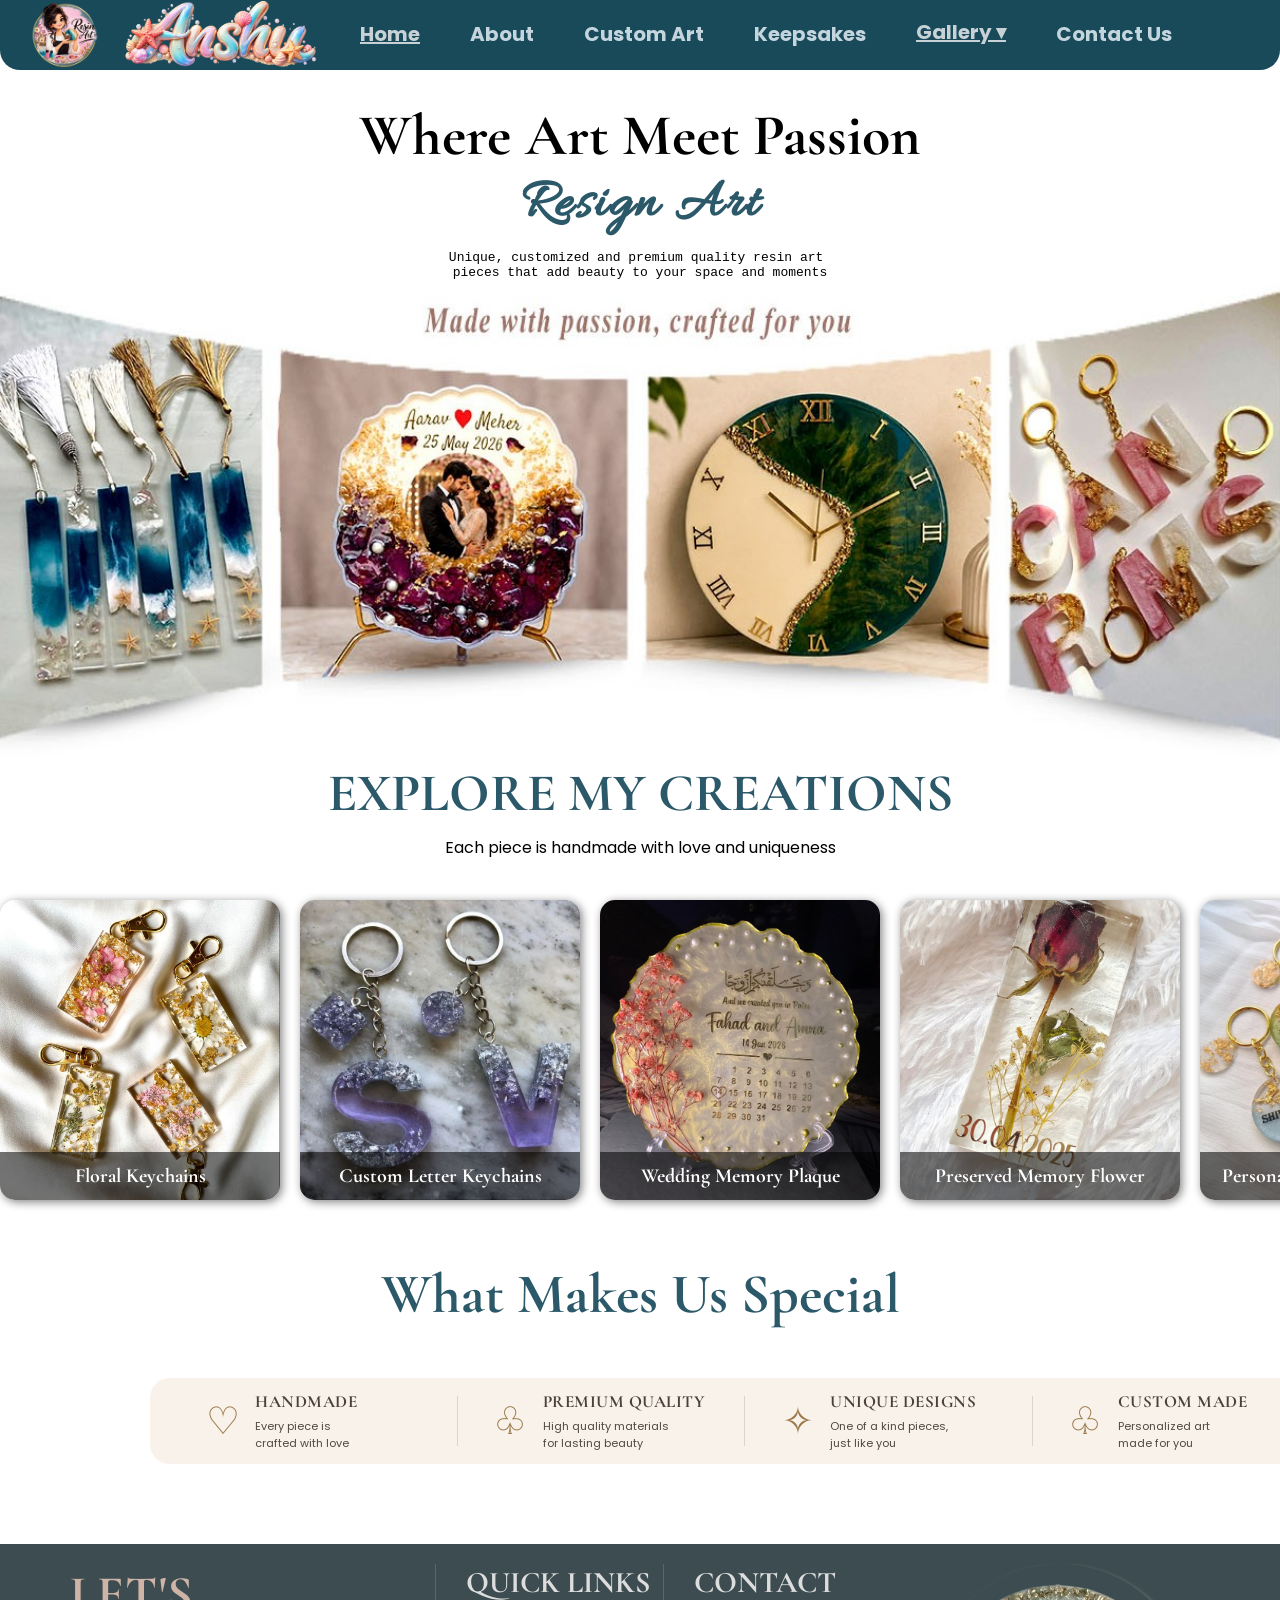
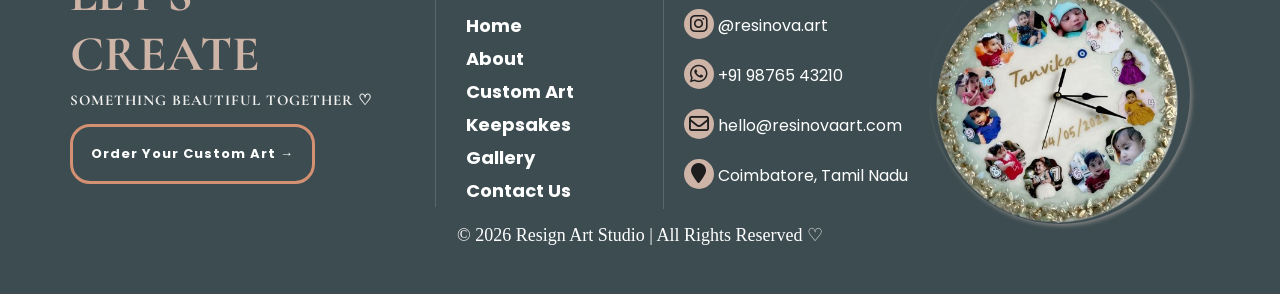
==== index.html @ de43bed4 "Initial commit" ====
<!DOCTYPE html>
<html lang="en">

<head>
    <meta charset="UTF-8">
    <meta name="viewport" content="width=device-width, initial-scale=1.0">
    <title>Resign Art</title>
    <link rel="icon" type="image/png" href="/images/Resign logo.png">
    <link rel="stylesheet" href="style.css">
    
    <link rel="preconnect" href="https://fonts.googleapis.com">
<link rel="preconnect" href="https://fonts.gstatic.com" crossorigin>
<link href="https://fonts.googleapis.com/css2?family=Allura&display=swap" rel="stylesheet">
<link href="https://fonts.googleapis.com/css2?family=Cormorant+Garamond:wght@500;600;700&family=Poppins:wght@300;400;500;600&display=swap" rel="stylesheet">

<link rel="stylesheet" href="https://cdnjs.cloudflare.com/ajax/libs/font-awesome/6.5.2/css/all.min.css">
</head>

<body>

<nav class="nav">

    <div class="logo">
        <img src="/images/Resign logo.png" alt="Logo">
    </div>

     <div class="logo1">
        <img src="/images/anshu.png" alt="Logo">
    </div>
    
    <div class="navlinks">
        <a href="home.html" class="active">Home</a>
        <a href="about.html">About</a>
        <a href="customize.html">Custom Art</a>
        <a href="memory.html">Keepsakes</a>
        <div class="dropdown">
    <a href="gallery.html" class="active">Gallery ▾</a>

    <div class="dropdown-list">
        <a href="#">Keychains</a>
        <a href="#">Name Boards</a>
        <a href="#">Jewellery</a>
        <a href="#">Memory Frames</a>
    </div>
</div>
        <a href="contact.html">Contact Us</a>
    </div>

    <div class="logo2">
       <a href="https://www.instagram.com/"><img src="/images/instagram.png" alt="logo"></a>
       <a href="https://www.facebook.com/"><img src="/images/face.png" alt="logo"></a>
        <a href="https://web.whatsapp.com/"><img src="/images/what.png" alt="logo"></a>
        <a href="https://x.com/"><img src="/images/x.png" alt="logo"></a>
    </div>
</nav>
 

<!-- -------mobile nav------- -->
<nav class="mblnav">
    <div class="logo2">
        <img src="/images/Resign logo.png" alt="Logo">
    </div>

     <div class="logo3">
        <img src="/images/anshu.png" alt="Logo">
    </div>

    <input type="checkbox" id="navmenu">
    <label for="navmenu" class="hamburger">☰</label>

    <div class="mblmenu">
        <a href="index.html" class="active">Home</a>
        <a href="about.html">About</a>
        <a href="customize.html">Custom Art</a>
        <a href="memory.html">Keepsakes</a>
        <a href="gallery.html">Gallery </a>  
        <a href="contact.html">Contact Us</a>
    </div>
</nav>



<section>

    <h1>Where Art Meet Passion</h1>
    <h2>Resign Art</h2>
    <div class="para">
    <p><pre>Unique, customized and premium quality resin art 
pieces that add beauty to your space and moments</pre></p>
</div>
<div class="image1">
    <img src="/images/resign.jpg" alt="image">
    </div>

<div class="text1">
    <h3>EXPLORE MY CREATIONS </h3>
    <p>Each piece is handmade with love and uniqueness</p>
</div>

<!-- ----auto scroll---- -->
 <div class="image-slider">
    <div class="images">

        <div class="image-box">
            <img src="/images/art2.jpg" alt="image5">
            <h3>Floral Keychains</h3>
        </div>

        <div class="image-box">
            <img src="/images/art4.jpg" alt="image5">
            <h3>Custom Letter Keychains</h3>
        </div>

        <div class="image-box">
            <img src="/images/art6.jpg" alt="image5">
            <h3>Wedding Memory Plaque</h3>
        </div>

        <div class="image-box">
            <img src="/images/art7.jpg" alt="image5">
            <h3>Preserved Memory Flower</h3>
        </div>

        <!-- duplicate images for continuous scrolling -->

        <div class="image-box">
            <img src="/images/art3.jpg" alt="image5">
            <h3>Personalized Name Keychains</h3>
        </div>

        <div class="image-box">
            <img src="/images/art5.jpg" alt="image5">
            <h3>Resin Heart Pendant</h3>
        </div>

        <div class="image-box">
            <img src="/images/art8.jpg" alt="image5">
            <h3>Musical Reckey</h3>
        </div>

        <div class="image-box">
            <img src="/images/art9.jpg" alt="image5">
            <h3>Custom Keychains</h3>
        </div>

         <div class="image-box">
            <img src="/images/art10.jpg" alt="image5">
            <h3>Personalized Floral heart</h3>
        </div>
    </div>
</div>

     <div class="font">
        <h3>What Makes Us Special</h3>

     </div>

     <section class="features">
    <div class="feature">
        <div class="icon">♡</div>
        <div>
            <h3>HANDMADE</h3>
            <p>Every piece is<br>crafted with love</p>
        </div>
    </div>

    <div class="feature">
        <div class="icon">♧</div>
        <div>
            <h3>PREMIUM QUALITY</h3>
            <p>High quality materials<br>for lasting beauty</p>
        </div>
    </div>

    <div class="feature">
        <div class="icon">✧</div>
        <div>
            <h3>UNIQUE DESIGNS</h3>
            <p>One of a kind pieces,<br>just like you</p>
        </div>
    </div>

    <div class="feature">
        <div class="icon">♧</div>
        <div>
            <h3>CUSTOM MADE</h3>
            <p>Personalized art<br>made for you</p>
        </div>
    </div>
</section>

</section>
 
<!-- -----footer----- -->
<footer class="footer">

    <div class="footer-content">

        <!-- Left -->
        <div class="footer-left">
            <h4>LET'S CREATE</h4>

            <h3>
                SOMETHING BEAUTIFUL TOGETHER ♡
            </h3>

            <button class="button">
                <a href="contact.html">Order Your Custom Art →</a>
            </button>
        </div>


        <!-- Quick Links -->
        <div class="footer-links">
            <h4>QUICK LINKS</h4>

        <a href="index.html">Home</a>
        <a href="about.html">About</a>
        <a href="customize.html">Custom Art</a>
        <a href="memory.html">Keepsakes</a>
        <a href="gallery.html">Gallery</a>
        <a href="contact.html">Contact Us</a>

        </div>

      
        <!-- Contact -->
        <div class="footer-contact">
            <h4>CONTACT</h4>
            <i class="fa-brands fa-instagram" style="color: rgb(31, 30, 30); font-size: 20px; "></i>
            <span>@resinova.art</span><br>
            <i class="fa-brands fa-whatsapp" style="color: rgb(31, 30, 30); font-size: 20px; "></i>
            <span>   +91 98765 43210</span><br>
            <i class="fa-regular fa-envelope" style="color: rgb(31, 30, 30); font-size: 20px; "></i>
            <span>  hello@resinovaart.com</span><br>
            <i class="fa-solid fa-location-pin" style="color: rgb(31, 30, 30); font-size: 20px; "></i>
            <span> Coimbatore, Tamil Nadu</span><br>
        </div>


        <!-- Right Image -->
        <div class="footer-image">
            <img src="/images/frame.png" alt="Resin Art">
        </div>

    </div>


    <!-- Copyright -->
    <div class="copyright">
        <p>© 2026 Resign Art Studio | All Rights Reserved ♡</p>
    </div>

</footer>




</body>

</html>
---- style.css ----
/* ------home---- */
* {
    margin: 0;
    padding: 0;
    box-sizing: border-box;
}
body{
  width: 100%;
}


/* ---- NAVBAR ---- */

.nav {
    width: 100%;
    height: 70px;
    background-color: #184a5a;
    border-bottom-left-radius: 20px;
    border-bottom-right-radius: 20px;
    display: flex;
    align-items: center;
    padding: 30px;
    animation: navani 1s;
}
@keyframes navani{
    from{
       transform: translateY(-70px);
    }
    to{
        transform: translateY(0);
    }
}

/* Dropdown box */
.dropdown {
    position: relative;
    text-decoration: none;
}

.dropdown-list {
    display: none;
    position: absolute;
    top: 100%;
    left: 0;
    width: 280px;
    background-color: #0a2c3d;
    border-radius: 8px;
    overflow: hidden;
    z-index: 1000;
}
/* Dropdown links */

.dropdown-list a {
    text-decoration: none;
    display: block;
}

/* Hover list item */

.dropdown-list a:hover {
    background-color: #99B6C4;
}

/* Show dropdown */

.dropdown:hover .dropdown-list {
    display: block;
}

/*----- Logo ----*/

.logo img {
    width: 70px;
    height: 70px;
    border-radius: 50%;
    margin-top: 5px;
}

.logo1 img{
    width: 200px;
    height: 70px;
    margin-left: 20px;
    margin-right: 20px;
}

.text h2{
     font-family: cursive;
     color: #F7DDE0;
}

/* ---- Nav links ----*/

.navlinks {
    display: flex;
    align-items: center;
    gap: 30px;
    margin-bottom: 6px;   
}

.navlinks a {
    color:aliceblue;
    opacity: 0.8;
    text-decoration: none;
    font-size: 20px;
    font-family: 'Poppins', sans-serif;
    margin-left: 20px;
    margin-top: 4px;
    font-weight: bold;
}

.navlinks a:hover{
    /* background-color: #99B6C4; */
    /* border-radius: 20px; */
    /* width: 120px;
    height: 30px;  */
    opacity: 1;
    text-align: center;
    text-decoration: underline;
}
.navlinks a.active {
    color: whitesmoke;
    text-decoration: underline;
}
.logo2 {
    margin-left: 50px;
}

.logo2 img{
    display: inline-block;
    width: 25px;
   margin-left: 20px;
   box-shadow: 2px 2px 5px rgb(44, 44, 44);
   border-radius: 5px;
}

/* -----section---- */

h1{
    text-align: center;
    margin-top: 30px;
    font-family: 'Cormorant Garamond', serif; 
    font-size: 58px;
} 
h2{
    text-align: center;
    color:#2B5969;
    font-family: 'Allura', cursive;
    font-weight: bold;
    font-size: 55px;
    letter-spacing: 3px;
} 
.para{
    text-align: center;
    font-family: 'Poppins', sans-serif;
    margin-top: 10px;
    font-size: medium;
}  
.image1 img{
    width: 100%;
}
.image1{
    width: 100%;
    
    animation: imgani 1s;
}
@keyframes imgani{
    from{
        transform: scale(0);
    }
    to{
        transform: scale(1);
    }
}

.text1 h3{
    text-align: center;
    color: #2B5969;
    font-size: 53px;
    font-family: 'Cormorant Garamond', serif; 
    font-weight: bolder;
}
.text1 p{
    margin-top: 10px;
    text-align: center;
    font-family: 'Poppins', sans-serif;
    font-size: medium; 
}

/* ----auto scroll-- */
.image-slider {
    display: flex;
    width: 100%;
    margin-top: 20px;
}


.images{
    display: flex;
    gap: 20px;
    width: max-content;
    animation: scroll-left 15s linear infinite;
}

.image-box {
    position: relative;
    width: 280px;
    height: 300px;
    margin-top: 20px;
    box-shadow: 2px 2px 10px gray;
    border-radius: 15px;
    /* flex-direction: 0; */
}

.image-box img {
    width: 100%;
    height: 100%;
    object-fit: cover;
    border-radius: 15px;
}
.image-box:hover {
    transform: scale(1.05);
}
.image-box h3 {
    position: absolute;
    bottom: 0;
    left: 0;
    width: 100%;
    padding: 12px 0;
    margin: 0;
    text-align: center;
    color: white;
    background: rgba(0, 0, 0, 0.55);
    border-radius: 0 0 15px 15px;
    font-family: 'Cormorant Garamond', serif;
    font-size: 20px;
    font-weight: bold;
    
}
@keyframes scroll-left {

    0% {
        transform: translateX(0);
    }

    100% {
        transform: translateX(-50%);
    }
}

.features {
    width: 1200px;
    display: flex;
    align-items: center;
    padding: 18px 30px;
    background: #f8f2eb;
    gap: 10px;
    margin-top: 50px;
    margin-left: 150px;
    border-radius: 20px;
}
.font h3{
    text-align: center;
    color:#2B5969;
    margin-top: 60px;
    font-family:'Cormorant Garamond', serif;
    font-size: 56px;
    font-weight: bolder;
}

.feature {
    display: flex;
    align-items: center;
    gap: 15px;
    width: 50%;
    height: 50px;
    padding: 0 25px;
    border-right: 1px solid #ddd3c7;
    box-sizing: border-box;
}

.feature:last-child {
    border-right: none;
}

.icon {
    font-size: 38px;
    color: #9a7745;
    font-weight: 300;
    min-width: 35px;
    text-align: center;
}

.feature h3 {
    margin: 0 0 6px;
    font-family: 'Cormorant Garamond', serif;
    font-size: 17px;
    font-weight: bolder;
    color: #4d4137;
    letter-spacing: 0.5px;
}

.feature p {
    margin: 0;
    font-family: 'Poppins', sans-serif;
    font-size: 11px;
    line-height: 1.5;
    color: #514840;
}

/* ----footer---- */

.footer {
    width: 100%;
    height: 350px;
    background-color:#3c4c50;
    opacity: 0.8px;
    margin-top: 80px;
    color: white;
    overflow: hidden;
}


/* Footer Main Content */

.footer-content {
    min-height: 125px;
    display: flex;
    align-items: flex-start;
    padding: 20px 70px 10px;
    position: relative;
}


/* ---------- LEFT ---------- */

.footer-left {
    width: 32%;
    padding-right: 40px;
}

.footer-left h4 {
    color: #ceb3a7;
    font-size: 11px;
    margin-bottom: 7px;
    text-align: left;
    font-family:'Cormorant Garamond', serif;
    font-size: 50px;
    font-weight: bolder;
}

.footer-left h3 {
    color: #f1f0ef;
    font-size: 12px;
    font-weight: normal;
    margin-bottom: 15px;
    font-family: 'Cormorant Garamond', serif;
    font-size: 15px;
    letter-spacing: 1px;
    font-weight: bold;

}

.footer-left button {
    padding: 17px 18px;
    background: transparent;
    border: 3px solid #d49073;
    border-radius: 20px;
    font-size: 10px;
    cursor: pointer;
}
 button a{
   color: white;
   font-family: 'Poppins', sans-serif;
   text-decoration: none;
   font-weight: bolder;
   font-size:  13px;
   letter-spacing: 1px;
  
}

.footer-left button:hover {
    background: linear-gradient(to left,#a07968,#0a2c3d);
    color: #0f0f0f;
    border: 2px solid rgb(97, 96, 96);
}


/* ---------- QUICK LINKS ---------- */

.footer-links {
    width: 20%;
    border-left: 1px solid rgba(255,255,255,0.15);
    padding-left: 30px;
    font-family: 'Cormorant Garamond', serif;
    font-size: 800px;
}

.footer-links h4,
.footer-contact h4 {
    color: #ddd;
    font-size:30px;
    font-weight:bold;
    margin-bottom: 8px;
    font-family: 'Cormorant Garamond', serif ;
}

.footer-links a {
    display: block;
    color: white;
    text-decoration: none;
    font-size:large;
    font-weight: bolder;
    line-height: 33px;
    font-family: 'Poppins', sans-serif;
}

.footer-links a:hover {
    color: rgb(206, 179, 167);
}


/* ---------- CONTACT ---------- */

.footer-contact {
    border-left: 1px solid rgba(255,255,255,0.15);
}
.footer-contact h4{
    margin-left: 30px;
    font-family: 'Cormorant Garamond', serif;
    font-size: 30px;
}

.footer-contact span{
    font-size: 10px;
    line-height: 20px;
    color: white;
    font-size:medium;
    line-height: 33px;
    font-family: 'Poppins', sans-serif;
}
.footer-contact i{
    display:inline-flex;
    align-items: center;
    justify-content: center;
    margin-left: 20px;
    margin-bottom: 20px;
    background-color: #ceb3a7;
    border-radius: 30px;
    width: 30px;
    height: 30px;
}



/* ---------- RIGHT IMAGE ---------- */

.footer-image {
    width: 300px;
    height: 400px;
    margin-bottom: 40px;
    position: absolute;
    right: 50px;
    overflow: hidden;
}

.footer-image img {
    width: 260px;
    height: 260px;
    object-fit: cover;
    border-top-left-radius: 80px;
    box-shadow: 2px 2px 4px gray;
    border-radius: 70%;
}

.copyright p{
    text-align: center;
    font-size: large;
    margin-bottom: 30px;
    margin-top: 5px;
}
/* ----mobile nav---- */
.hamburger{
    display: none;
}
#navmenu{
    display: none;
}
.mblmenu{
    display: none;
}
.logo2 img{
    display: none;
}
.logo3 img{
    display: none;
}

/* -----MEDIA QUERY----- */

@media screen and (max-width: 768px) {

    body {
        width: 100%;
        margin: 0;
    }

    /* NAVBAR */
    .nav {
    background-color: #184a5a;
    border-bottom-left-radius: 20px;
    border-bottom-right-radius: 20px;
    display: none;
    align-items: center;
    padding: 30px;
    }
    .logo2 img{
        width: 250px;
        height: 80px;
    }


    .mblnav{
        display: flex;
        width: 100%;
        height: 70px;
        background-color:#184a5a;
        border-bottom-left-radius: 20px;
        border-bottom-right-radius: 20px;
    }
    .hamburger{
        display: block;
        position: absolute;
        right: 0;
        top: 22px;
        margin-right: 30px;
        color: white;
    }
    .mblmenu{
        position: absolute;
        left: 240px;
        top: 50px;
        width: 170px;
        background-color: #0a2c3d;
    }
    .mblmenu a{
    display: block;
    margin-bottom: 20px;
    color:aliceblue;
    opacity: 0.8;
    text-decoration: none;
    font-size: 18px;
    font-family: 'Poppins', sans-serif;
    margin-left: 20px;
    margin-top: 4px;
    font-weight: bold;
    }
    .mblmenu a:hover{
       text-decoration: underline;
    }
    
    #navmenu:checked~.mblmenu{
        display: block;
    }


    /* MAIN HEADING */

    .h1 {
        font-size: 38px;
        margin-top: 25px;
    }

    .h2 {
        font-size: 40px;
        letter-spacing: 1px;
    }

    .para {
        font-size: 10px;
        padding: 0 20px;
    }


    /* MAIN IMAGE */

    .image1 {
        width: 100%;
    }

    .image1 img {
        width: 100%;
        height: auto;
    }


    /* SECTION TEXT */

    .text1 h3 {
        font-size: 20px;
    }

    .text1 p {
        font-size: 10px;
        padding: 0 20px;
    }


    /* AUTO IMAGE SLIDER */

    .image-slider {
        width: 100%;
        overflow: hidden;
    }

    .images {
        gap: 12px;
    }

    .image-box {
        width: 180px;
        height: 210px;
    }

    .image-box h3 {
        font-size: 15px;
        padding: 8px 0;
    }


    /* FEATURES */

    .font h3 {
        font-size: 38px;
        margin-top: 40px;
    }

    .features {
        width: calc(100% - 30px);
        margin: 30px 15px 0;
        padding: 15px;
        box-sizing: border-box;
        display: grid;
        grid-template-columns: 1fr 1fr;
        gap: 15px;
    }

    .feature {
        width: 100%;
        height: auto;
        min-height: 65px;
        padding: 5px;
    }

    .feature:nth-child(2) {
        border-right: none;
    }

    .feature h3 {
        font-size: 14px;
    }

    .feature p {
        font-size: 9px;
    }

    .icon {
        font-size: 25px;
        min-width: 25px;
    }


    /* FOOTER */

    .footer {
        width: 100%;
        height: auto;
        min-height: 650px;
        margin-top: 50px;
        box-sizing: border-box;
    }

    .footer-content {
        display: flex;
        flex-direction: column;
        padding: 30px 25px 10px;
        gap: 30px;
    }

    .footer-left {
        width: 100%;
        padding-right: 0;
    }

    .footer-left h4 {
        font-size: 35px;
    }

    .footer-left h3 {
        font-size: 13px;
    }

    .footer-links {
        width: 100%;
        border-left: none;
        border-top: 1px solid rgba(255,255,255,0.15);
        padding-left: 0;
        padding-top: 20px;
    }

    .footer-links h4,
    .footer-contact h4 {
        font-size: 25px;
    }

    .footer-links a {
        font-size: 14px;
        line-height: 28px;
    }

    .footer-contact {
        width: 100%;
        border-left: none;
        border-top: 1px solid rgba(255,255,255,0.15);
        padding-top: 20px;
    }

    .footer-contact h4 {
        margin-left: 0;
    }

    .footer-contact span {
        font-size: 12px;
        line-height: 28px;
    }

    .footer-contact i {
        margin-left: 0;
        margin-right: 5px;
        margin-bottom: 8px;
        width: 25px;
        height: 25px;
        font-size: 15px;
    }


    /* FOOTER IMAGE */

    .footer-image {
        position: relative;
        width: 100%;
        height: 180px;
        right: auto;
        margin: 0;
        text-align: center;
    }

    .footer-image img {
        width: 160px;
        height: 160px;
    }


    /* COPYRIGHT */

    .copyright p {
        font-size: 11px;
        margin: 15px 10px;
        text-align: center;
    }
}

/* ----small mobile--- */

@media screen and (max-width: 480px) {

    .logo1 img {
        width: 100px;
    }

    .logo2 img {
        width: 18px;
        margin-left: 3px;
    }

    .navlinks {
        gap: 2px;
    }

    .navlinks a {
        font-size: 11px;
        margin-left: 3px;
    }

    h1 {
        font-size: 32px;
    }

    h2 {
        font-size: 35px;
    }

    .text1 h3 {
        font-size: 30px;
    }

    .features {
        grid-template-columns: 1fr;
    }

    .feature {
        border-right: none;
        border-bottom: 1px solid #ddd3c7;
        padding-bottom: 10px;
    }

    .feature:last-child {
        border-bottom: none;
    }

    .image-box {
        width: 160px;
        height: 190px;
    }

    .footer {
        min-height: 700px;
    }
}


/* -------------------------------------------------------------------------------------------------------- */
/* -----about----- */

.about {
    width: 100%;
    min-height: 520px;
    display: flex;
    align-items: center;
    background-color: #f7f0e7;
    border-top-left-radius: 20px;
    border-top-right-radius: 20px;
}

.about-content {
    width: 50%;
    padding: 60px 70px 60px 110px;
    animation: content 1s;
}
@keyframes content{
    from{
       transform: translateX(-50%);
    }
    to{
        transform: translateX(0);
    }
}

.about-small-title {
    color: #b18a4c;
    font-size: 20px;
    letter-spacing: 8px;
}

.about-content h1 {
    text-align: left;
    margin-top: 25px;
    margin-bottom: 0;
    font-family: 'Cormorant Garamond', serif;
    font-size: 68px;
    font-weight: bolder;
    color: #1b1b1b;
}

.about-content h2 {
    text-align: left;
    margin-top: 0;
    font-family:'Allura', cursive;
    font-size: 55px;
    color: #2B5969;
}

.about-content p {
    max-width: 520px;
    margin-top: 25px;
    font-size: 17px;
    font-family: 'Poppins', sans-serif;
    line-height: 1.8;
    color: #0f0f0f;
}

.about-content h4 {
    text-align: left;
    margin-top: 25px;
    color:#9d7845;
    letter-spacing: 3px;
    font-size: 15px;
}

.about-content h3 {
    text-align: left;
    margin-top: 8px;
    font-family: 'Allura', cursive;
    font-size: 35px;
    color:#184a5a;
}


/* RIGHT IMAGE */

.about-image {
    width: 50%;
    height: 700px;
    overflow: hidden;
    border-top-right-radius: 20px;

}

.about-image img {
    width: 100%;
    height: 100%;
    object-fit: cover;
}


/* ABOUT ME */

.about-me {
    width: 100%;
    min-height: 260px;
    margin-top: 40px;
    display: flex;
    align-items: center;
    background-color: #184a5a;
    color: white;
}


/* TEXT */

.about-me-text {
    width: 31%;
    padding: 35px 40px 35px 100px;
}

.about-me-text h4 {
    text-align: left;
    color:#181817;
    margin-bottom: 15px;
    font-family: 'Cormorant Garamond', serif;
    font-weight: bolder;
}

.about-me-text h2 {
    text-align: left;
    color:#CBBAB2;
    font-family: 'Cormorant Garamond', serif;
    font-size: 22px;
    font-weight: bolder;
    line-height: 1.2;
}

.about-me-text p {
    margin-top: 15px;
    font-size: 14px;
    line-height: 1.6;
    font-family: 'Poppins', sans-serif;
}


/* ARTIST IMAGE */
.artist-image {
    width: 300px;
    height: 300px;
    /* border: 2px solid white; */
}

.artist-image img {
    width: 300px;
    height: 300px;
    object-fit: cover;
}


/* QUALITIES */

.qualities {
    width: 55%;
    display: grid;
    grid-template-columns: 1fr 1fr;
    gap: 25px;
    padding: 30px 70px 30px 35px;
}

.quality {
    display: flex;
    align-items: center;
    gap: 15px;
}

.quality > span {
    width: 80px;
    height: 50px;
    display: flex;
    align-items: center;
    justify-content: center;
    border: 1px solid #9a7745;
    border-radius: 50%;
    color: #9a7745;
    font-size: 22px;
    font-weight: bolder;
}

.quality h3 {
    color: #9a7745;
    font-size: 20px;
    font-weight: bold;
    font-family:'Cormorant Garamond', serif;
}

.quality p {
    margin-top: 5px;
    font-size: 16px;
    line-height: 1.5;
    font-family: 'Poppins', sans-serif;
}


/* MY JOURNEY*/

.journey {
    width: 100%;
    min-height: 280px;
    padding: 35px 50px;
    background-color: #f8f2e9;
}

.journey > h1 {
    margin: 0 0 30px;
    color:#184a5a;
    font-family:'Cormorant Garamond', serif;
    font-size: 58px;
}


/* JOURNEY */

.journey-container {
    display: flex;
    align-items: center;
    justify-content: center;
    gap: 25px;
}

.journey-box {
    text-align: center;
    width: 150px;
}

.journey-box:hover{
    transform: scale(1.05);
}
.journey-icon {
    width: 65px;
    height: 65px;
    margin: auto;
    display: flex;
    align-items: center;
    justify-content: center;
    background-color: #eee4d7;
    border-radius: 50%;
    font-size: 28px;
}
.journey-icon:hover{
    background-color: rgb(179, 178, 178);
}
.journey-box h3 {
    margin-top: 12px;
    font-family:'Cormorant Garamond', serif;
    font-size: 29px;
    font-weight: bold;
    color: #184a5a;
}

.journey-box p {
    margin-top: 8px;
    font-size: 13px;
    line-height: 1.5;
    font-family: 'Poppins', sans-serif;
}

.arrow {
    font-size: 50px;
    color:#9d7845;
}

.top-btn {
    position: fixed;
    right: 30px;
    bottom: 30px;
    width: 50px;
    height: 50px;
    background-color:#a07968;
    color: #fff;
    border-radius: 50%;
    display: flex;
    justify-content: center;
    align-items: center;
    text-decoration: none;
    font-size: 25px;
    font-weight: bold;
    box-shadow: 0 4px 12px rgba(0, 0, 0, 0.3);
}

.top-btn:hover {
    background:#0a2c3d;
    transition: 0.3s;
    transform: translateY(-5px);
}

/* ------------------------------------------------------------------------------------------------------------ */
/* ----customize---- */


/* TOP IMAGe */

.custom-banner {
    width: 100%;
    height: 520px;
    position: relative;
    overflow: hidden;
    border-top-left-radius: 20px;
    border-top-right-radius: 20px;
    animation: custom 1s;
}
@keyframes custom{
    from{
        transform: scaleY(0);
    }
    to{
        transform: scaleY(520px);
    }
}
.custom-banner img {
    width: 100%;
    height: 100%;
    object-fit: cover;
    filter: blur(5px);
    border-top-left-radius: 20px;
    border-top-right-radius: 20px;
}


/* SEARCH BOX */

.search-box {
    position: absolute;
    top: 400px;
    left: 50%;
    transform: translateX(-50%);
     width: 500px;
    height: 50px;
    display: flex;
    background: white;
    border-radius: 30px;
    box-shadow: 0 5px 20px rgba(0,0,0,0.20);
    overflow: hidden;
}

.search-box input {
    width: 100%;
    border: none;
    outline: none;
    padding: 0 20px;
    font-size: 14px;
    color: #3d302b;
}

.search-box input::placeholder {
    color: #9b8980;
}

.search-box button {
    width: 80px;
    border: none;
    background-color: #2b5969;
    color: white;
    cursor: pointer;
    font-size: 18px;
}

.search-box button:hover {
    background-color: #1e4655;
}


/* MAIN CONTENT */

.custom-content {
    width: 95%;
    margin: 35px auto;
    display: grid;
    grid-template-columns: 260px 1fr;
    gap: 30px;
}

/* review aside */

.reviews {
    width: 300px;
    height: 850px;
    top: 20px;
    overflow: hidden;
}

/* Review heading */

.review-title h2 {
    margin-top: 8px;
    margin-bottom: 10px;
    font-family: 'Cormorant Garamond', serif;
    font-size: 35px;
    font-weight: bolder;
    line-height: 1.05;
}

/* Scroll area */

.review-list {
    height: 980px;
    overflow-y: scroll;
    padding-right: 8px;
}

/* Review card */

.review-card {
    background-color: #F8F2E9;
    border: 1px solid #efd8c8;
    border-radius: 15px;
    padding: 18px;
    margin-bottom: 14px;
    box-shadow: 2px 2px 2px gray;
}

.stars {
    color: #e89b30;
    font-size: 25px;
    letter-spacing: 2px;
    margin-bottom: 10px;
}

.review-card p {
    font-family: 'Poppins', sans-serif;;
    font-size: 16px;
    line-height: 1.1;
    color: #554640;
}

.review-card h4 {
    margin-top: 12px;
    font-family: 'Cormorant Garamond', serif;
    font-size: 25px;
    font-weight: bold;
    color:#1e4655;
    text-align: center;
}

/* PRODUCTS */

.products {
    width: 100%;
    margin-left: 30px;
}

/* Heading */

.products-heading span {
    color: #9a7745;
    font-size: 17px;
    letter-spacing: 4px;
}

.products-heading h1 {
    margin-top: 8px;
    margin-bottom: 30px;
    font-family: 'Cormorant Garamond', serif;
    font-size: 55px;
    color: #1e4655;
}

.products-heading p {
    text-align: center;
    color: #1f1e1e;
    font-family: 'Poppins', sans-serif;;
    font-size: 13px;
}


/* CARD GRID */

.card-container {
    overflow:hidden;
    max-height: 700px;
    overflow-y: auto;
    margin-top: 35px;
    display: grid;
    grid-template-columns: repeat(4, 1fr);
    gap: 20px;
    padding-right: 10px;
}

/* CARD */

.art-card {
    background-color: #F8F2E9;
    border: 1px solid #efd8c8;
    border-radius: 15px;
    overflow: hidden;
}

.art-card:hover {
    transform: translateY(-5px);
    transition: transform 0.3s ease,
                box-shadow 0.3s ease;
    box-shadow: 0 8px 20px rgba(0,0,0,0.12);
}


/* Card image */

.card-image {
    width: 100%;
    height: 290px;
    overflow: hidden;
}

.card-image img {
    width: 100%;
    height: 100%;
    object-fit: cover;
    transition: transform 0.4s ease;
}

.art-card:hover .card-image img {
    transform: scale(1.05);
}


/* Card details */

.card-details {
    padding: 15px;
}

.card-details h2 {
    font-family:'Cormorant Garamond', serif;
    font-size: 25px;
    font-weight: bolder;
    line-height: 1.05;
    text-align: left;
    color: #184a5a;
}

.card-details p {
    margin-top: 10px;
    color: #9a7745;
    font-size: 24px;
}


/* Add to cart */

.card-details button {
    width: 100%;
    height: 38px;
    margin-top: 15px;
    background: transparent;
    border: 2px solid #9a7745;
    border-radius: 25px;
    font-family: 'Poppins', sans-serif;
    font-weight: bolder;
    font-size: large;
    color: #184a5a;
    cursor: pointer;
    transition: 0.3s ease;
}

.card-details button:hover {
    background: linear-gradient(to left,#a07968,#0a2c3d);
    color: #f0ecec;
    border: 2px solid rgb(97, 96, 96);
}


/* ---------------------------------------------------------------------------------------------------------------------------------------------------------- */
/* ----memory(keepsakeas)---- */

.keepsake {
    width: 90%;
    margin: 40px auto;
}

/* TITLE */

.keep-title {
    text-align: center;
    margin-bottom: 40px;
}

.keep-title h1 {
    font-family:  'Cormorant Garamond', serif;
    font-size: 55px;
    color:#184a5a;
    font-weight: bolder;
}

.keep-title p {
    font-family:  'Poppins', sans-serif;
    margin-top: 10px;
    color: #070707;
}


/* Each memory item*/

.keep-item {
    width: 100%;
    min-height: 330px;
    margin-bottom: 30px;
    background-color: #F8F2E9;
    border-radius: 18px;
    overflow: hidden;
    border:4px inset #184a5a ;
    box-shadow: 0 5px 15px rgba(0,0,0,0.3);
    animation: keep 1s;
}
@keyframes keep{
    from{
        transform: scale(0)
    }
    to{
        transform: scale(0.9);
    }
}
/*Image */

.keep-image {
    float: left;
    width: 50%;
    height: 630px;
    overflow: hidden;
}

.keep-image img {
    width: 100%;
    height: 630px;
    object-fit: cover;
    transition: transform 0.4s ease;
}


/* Image hover*/

.keep-image:hover img {
    transform: scale(1.05);
}


/* text*/

.keep-text {
    float: right;
    width: 50%;
    height: 330px;
    padding: 70px 60px;
    display: block;
}

.keep-text h2 {
    text-align: left;
    margin: 0;
    font-family: 'Cormorant Garamond', serif;
    font-size: 40px;
    color:#184a5a;
}

.keep-text p {
    margin-top: 20px;
    font-family: 'Poppins', sans-serif;;
    font-size: 15px;
    line-height: 1.8;
    color: black;
}

.keep-text h3 {
    text-align: center;
    margin-top: 25px;
    font-family:'Allura', cursive;
    font-size: 30px;
    font-weight: bolder;
    letter-spacing: 1px;
    color: #a4773d;
}

/* text left and right image*/

.text-left {
    float: left;
    padding-left: 60px;
}

.image-right {
    float: right;
}


/* clear*/

.clear {
    clear: both;
}

/* ----------------------------------------------------------------------------------------------------------------------------------------- */
/* -----gallery---- */

.gallery-page {

    width: 100%;
    min-height: 100vh;
    padding: 65px 5%;
    border-radius: 30px;
    overflow: hidden;
}


/* heading */

.gallery-heading {
    text-align: center;
    margin-bottom: 35px;
}


.gallery-heading span {
    font-size: 15px;
    letter-spacing: 3px;
    color: #9a7745;
}


.gallery-heading h1 {
    font-family: 'Cormorant Garamond', serif;
    font-size: 55px;
    font-weight: bolder;
    margin-top: 10px;
    color: #2b5969;
}


.gallery-heading p {
    margin-top: 8px;
    font-family:  'Poppins', sans-serif;
    font-size: 16px;
    color: #0f0f0f;

}


/* gallery grid */

.gallery-grid {
    max-width: 1100px;
    height: 380px;
    margin: auto;
    display: grid;
    gap: 15px;
    align-items: center;
    position: relative;
}


/*ALL IMAGE CARDS */

.gallery-card {

    overflow: hidden;
    border-radius: 18px;
    box-shadow:0 5px 10px rgba(0,0,0,0.2);
    background: white;
    transition:
        transform 0.4s ease,
        box-shadow 0.4s ease;
}

.gallery-card img {
    width: 100%;
    height: 100%;
    object-fit: cover;
    display: block;
    transition: transform 0.5s ease;
}


.gallery-card:hover {
    transform: translateY(-7px);
    box-shadow: 0 18px 35px rgba(0,0,0,0.18);
}


.gallery-card:hover img {
    transform: scale(1.06);
}


/* IMAGE POSITIONS */


/* Left small */

.card1 {

    grid-column: 1;
    grid-row: 1 / 3;
    height: 210px;
}


/* Left middle */

.card2 {

    grid-column: 2;
    grid-row: 1 / 3;
    height: 280px;
}


/* Center BIG IMAGE */

.card3 {
    grid-column: 3;
    grid-row: 1 / 3;
    height: 330px;
}


/* Right middle */

.card4 {
    grid-column: 4;
    grid-row: 1 / 3;
    height: 280px;
}


/* Right small */

.card5 {
    grid-column: 5;
    grid-row: 1 / 3;
    height: 210px;
}


/* ARROW BUTTONS*/

.gallery-buttons {
    display: flex;
    justify-content: center;
    gap: 12px;
    margin-top: 30px;
}


.gallery-buttons button {
   width: 38px;
    height: 38px;
    border-radius: 50%;
    border: 1px solid #222;
    background: transparent;
    font-size: 18px;
    cursor: pointer;
    transition: 0.3s ease;
}


.gallery-buttons button:hover {
    background: #2b5969;
    color: white;
    border-color: #2b5969;
}


/* 
-----------------------------------------------------------------------------------------------------------------------------------------------------------
----contact---- */

.contact-section {
    padding: 80px 8%;
    background: #f8f2e9;
}

.contact-heading {
    text-align: center;
    margin-bottom: 50px;
}

.contact-heading span {
    font-size: 13px;
    letter-spacing: 4px;
    color: #b28745;
    font-weight: 600;
}

.contact-heading h2 {
    margin: 8px 0;
    font-size: 55px;
    font-weight: bolder;
    font-family: 'Cormorant Garamond', serif;
    color: #1e4655;
}

.contact-heading p {
    color: #000000;
    font-family: 'Poppins', sans-serif;;
    font-size: 15px;
}


/* MAIN CONTAINER */

.contact-container {
    max-width: 1050px;
    margin: auto;
    display: grid;
    grid-template-columns: 1fr 1fr;
    gap: 60px;
    align-items: center;
}


/* LEFT CONTACT DETAILS */

.contact-info {
    padding: 10px;
    animation: contact 2s;
}
@keyframes contact{
    from{
       transform: translateX(-50%);
    }
    to{
        transform: translateX(0);
    }
}

.contact-item {
    display: flex;
    align-items: center;
    gap: 18px;
    padding: 18px 0;
    border-bottom: 1px solid #9a7745;
}
.contact-item:hover{
    background-color: rgb(240, 240, 240);
}

.contact-icon {
    width: 45px;
    height: 45px;
    border-radius: 50%;
    background: #fff;
    display: flex;
    justify-content: center;
    align-items: center;
    box-shadow: 0 3px 10px rgba(0,0,0,0.08);
}

.contact-icon i {
    color: #9a7745;
    font-size: 20px;
}
.contact-icon:hover{
    background-color: #F8F2E9;
    transform: scale(1.1);
    transition: 0.3s ease;
}

.contact-item h4 {
    margin: 0 0 5px;
    font-size: 15px;
    color: #292929;
}

.contact-item p {
    margin: 0;
    font-size: 14px;
    color: #777;
}


/* MAP */

.map-box {
    margin-top: 25px;
    width: 100%;
    height: 220px;
    border-radius: 15px;
    overflow: hidden;
    box-shadow: 0 5px 20px rgba(0,0,0,0.08);
}

.map-box iframe {
    width: 100%;
    height: 100%;
    border: 0;
}


/* FORM */

.contact-form {
    background: #fff;
    padding: 35px;
    border-radius: 18px;
    box-shadow: 0 8px 30px rgba(0,0,0,0.08);
    animation: form 2s;
}
@keyframes form{
    from{
       transform: translatex(50%);
    }
    to{
        transform: translateX(0);
    }
}

.contact-form h3 {
    margin-top: 0;
    margin-bottom: 25px;
    font-family: 'Cormorant Garamond', serif;
    text-align: center;
    font-size: 38px;
    font-weight: bolder;
    color: #1e4655;
}

.input-group {
    margin-bottom: 18px;
}

.input-group label {
    display: block;
    margin-bottom: 7px;
    font-size: 13px;
    font-weight: 600;
    color: #444;
}

.input-group input,
.input-group textarea {
    width: 100%;
    box-sizing: border-box;
    padding: 13px 14px;
    border: 1px solid #ddd4c8;
    border-radius: 8px;
    outline: none;
    font-family: 'Poppins', sans-serif;
    font-size: 13px;
    background: #fffdf9;
}

.input-group textarea {
    height: 100px;

}

.contact-form button {
    width: 100%;
    padding: 14px;
    border: none;
    border-radius: 8px;
    background: linear-gradient(to left,#a07968,#0a2c3d);
    color: white;
    font-family: 'Poppins', sans-serif;
    font-size: 14px;
    font-weight: 500;
    cursor: pointer;
    transition: 0.3s;
}

.contact-form button:hover {
     transform: scale(1.1);
    transition: 0.3s ease;
}

.contact-form button i {
    margin-left: 8px;
}
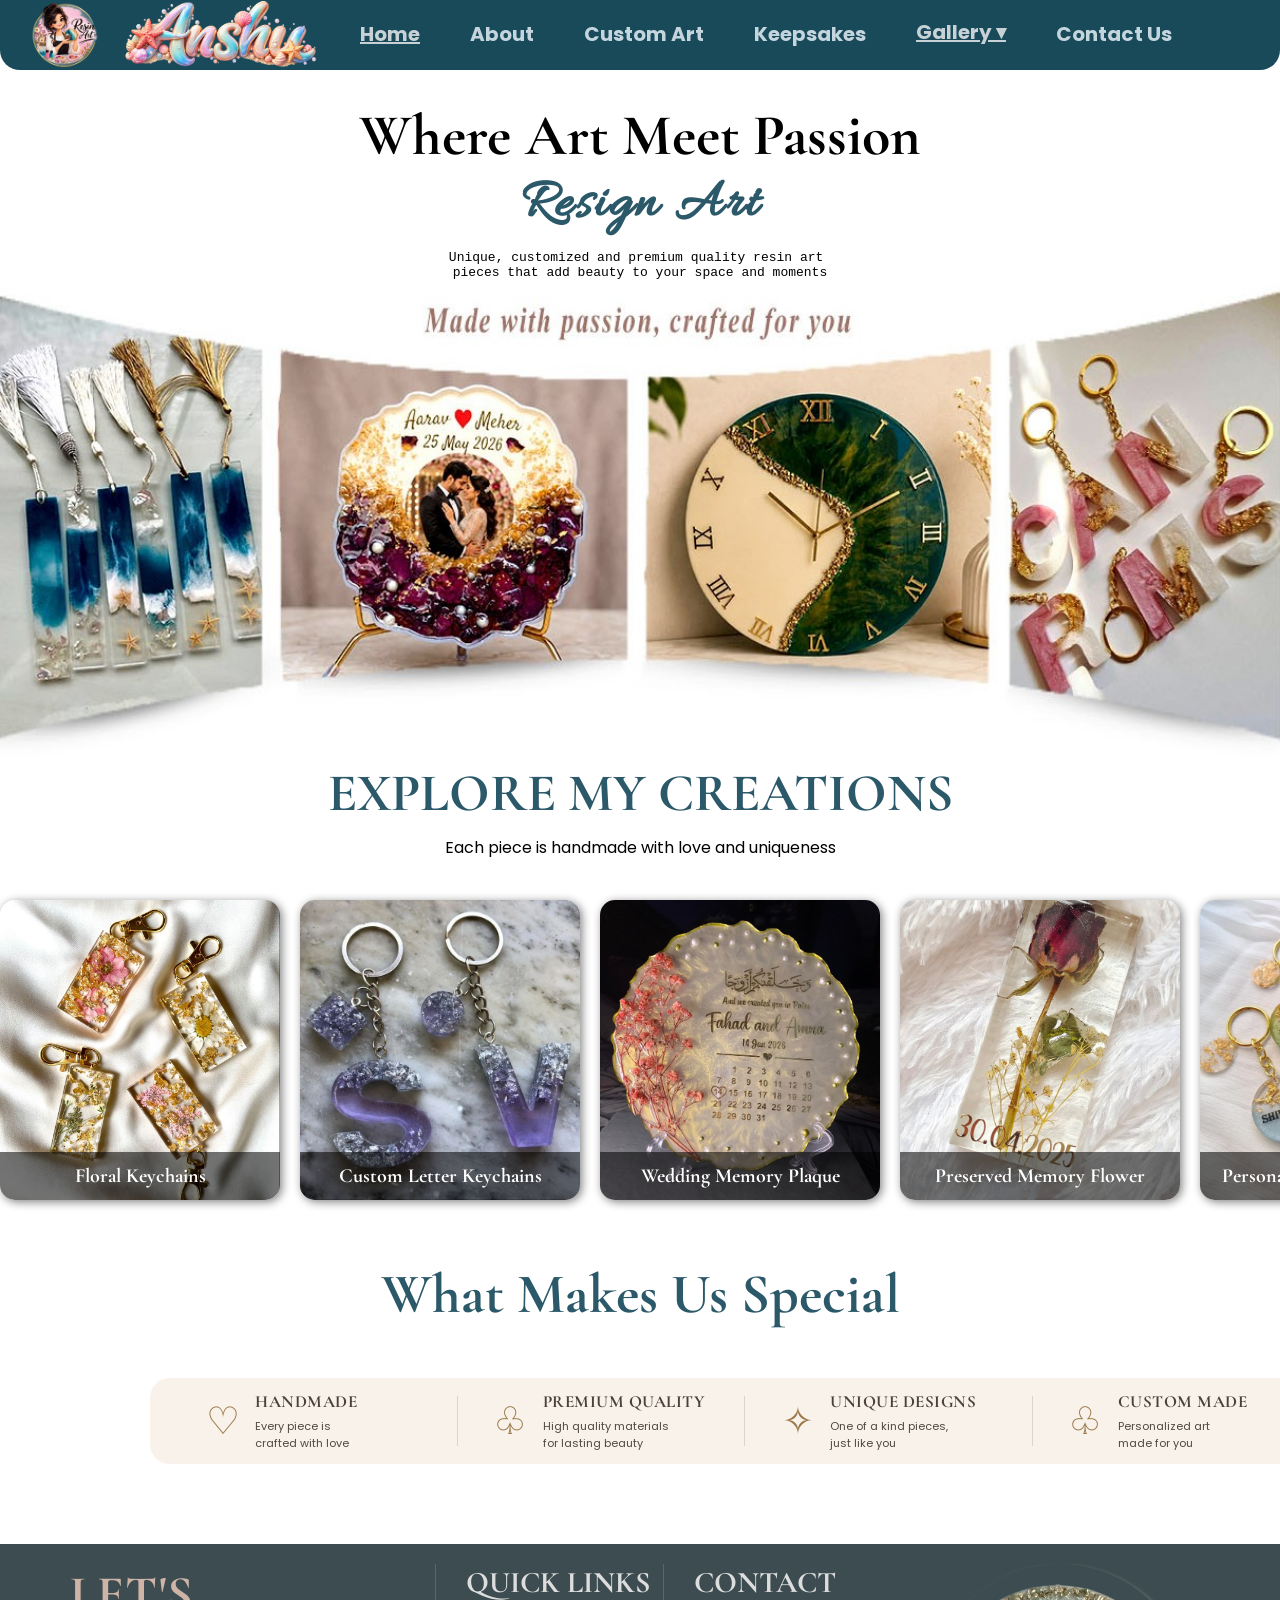
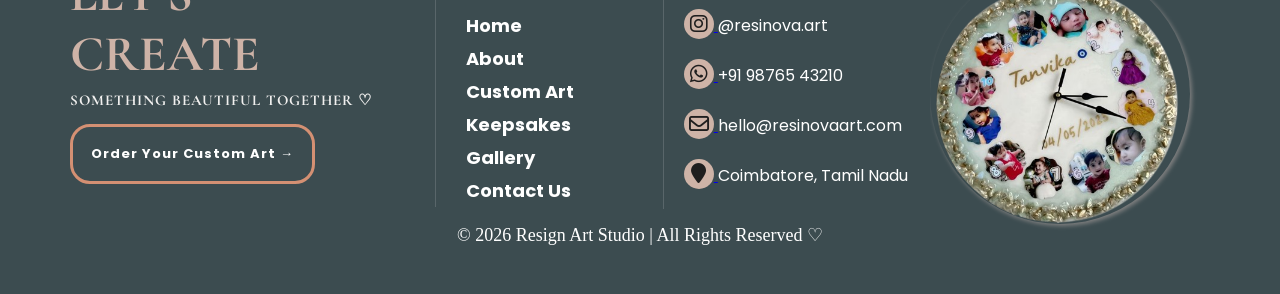
==== commit 55a95fce: "Added a link on fooder" ====
--- a/index.html
+++ b/index.html
@@ -5,7 +5,7 @@
     <meta charset="UTF-8">
     <meta name="viewport" content="width=device-width, initial-scale=1.0">
     <title>Resign Art</title>
-    <link rel="icon" type="image/png" href="/images/Resign logo.png">
+    <link rel="icon" type="image/png" href="images/Resign logo.png">
     <link rel="stylesheet" href="style.css">
     
     <link rel="preconnect" href="https://fonts.googleapis.com">
@@ -21,11 +21,11 @@
 <nav class="nav">
 
     <div class="logo">
-        <img src="/images/Resign logo.png" alt="Logo">
+        <img src="images/Resign logo.png" alt="Logo">
     </div>
 
      <div class="logo1">
-        <img src="/images/anshu.png" alt="Logo">
+        <img src="images/anshu.png" alt="Logo">
     </div>
     
     <div class="navlinks">
@@ -47,10 +47,10 @@
     </div>
 
     <div class="logo2">
-       <a href="https://www.instagram.com/"><img src="/images/instagram.png" alt="logo"></a>
-       <a href="https://www.facebook.com/"><img src="/images/face.png" alt="logo"></a>
-        <a href="https://web.whatsapp.com/"><img src="/images/what.png" alt="logo"></a>
-        <a href="https://x.com/"><img src="/images/x.png" alt="logo"></a>
+       <a href="https://www.instagram.com/"><img src="images/instagram.png" alt="logo"></a>
+       <a href="https://www.facebook.com/"><img src="images/face.png" alt="logo"></a>
+        <a href="https://web.whatsapp.com/"><img src="images/what.png" alt="logo"></a>
+        <a href="https://x.com/"><img src="images/x.png" alt="logo"></a>
     </div>
 </nav>
  
@@ -58,11 +58,11 @@
 <!-- -------mobile nav------- -->
 <nav class="mblnav">
     <div class="logo2">
-        <img src="/images/Resign logo.png" alt="Logo">
+        <img src="images/Resign logo.png" alt="Logo">
     </div>
 
      <div class="logo3">
-        <img src="/images/anshu.png" alt="Logo">
+        <img src="images/anshu.png" alt="Logo">
     </div>
 
     <input type="checkbox" id="navmenu">
@@ -89,7 +89,7 @@
 pieces that add beauty to your space and moments</pre></p>
 </div>
 <div class="image1">
-    <img src="/images/resign.jpg" alt="image">
+    <img src="images/resign.jpg" alt="image">
     </div>
 
 <div class="text1">
@@ -102,49 +102,49 @@
     <div class="images">
 
         <div class="image-box">
-            <img src="/images/art2.jpg" alt="image5">
+            <img src="images/art2.jpg" alt="image5">
             <h3>Floral Keychains</h3>
         </div>
 
         <div class="image-box">
-            <img src="/images/art4.jpg" alt="image5">
+            <img src="images/art4.jpg" alt="image5">
             <h3>Custom Letter Keychains</h3>
         </div>
 
         <div class="image-box">
-            <img src="/images/art6.jpg" alt="image5">
+            <img src="images/art6.jpg" alt="image5">
             <h3>Wedding Memory Plaque</h3>
         </div>
 
         <div class="image-box">
-            <img src="/images/art7.jpg" alt="image5">
+            <img src="images/art7.jpg" alt="image5">
             <h3>Preserved Memory Flower</h3>
         </div>
 
         <!-- duplicate images for continuous scrolling -->
 
         <div class="image-box">
-            <img src="/images/art3.jpg" alt="image5">
+            <img src="images/art3.jpg" alt="image5">
             <h3>Personalized Name Keychains</h3>
         </div>
 
         <div class="image-box">
-            <img src="/images/art5.jpg" alt="image5">
+            <img src="images/art5.jpg" alt="image5">
             <h3>Resin Heart Pendant</h3>
         </div>
 
         <div class="image-box">
-            <img src="/images/art8.jpg" alt="image5">
+            <img src="images/art8.jpg" alt="image5">
             <h3>Musical Reckey</h3>
         </div>
 
         <div class="image-box">
-            <img src="/images/art9.jpg" alt="image5">
+            <img src="images/art9.jpg" alt="image5">
             <h3>Custom Keychains</h3>
         </div>
 
          <div class="image-box">
-            <img src="/images/art10.jpg" alt="image5">
+            <img src="images/art10.jpg" alt="image5">
             <h3>Personalized Floral heart</h3>
         </div>
     </div>
@@ -227,20 +227,28 @@
         <!-- Contact -->
         <div class="footer-contact">
             <h4>CONTACT</h4>
+            <a href="https://www.instagram.com/">
             <i class="fa-brands fa-instagram" style="color: rgb(31, 30, 30); font-size: 20px; "></i>
+            </a>
             <span>@resinova.art</span><br>
+            <a href="https://web.whatsapp.com/">
             <i class="fa-brands fa-whatsapp" style="color: rgb(31, 30, 30); font-size: 20px; "></i>
+            </a>
             <span>   +91 98765 43210</span><br>
+            <a href="https://mail.google.com/">
             <i class="fa-regular fa-envelope" style="color: rgb(31, 30, 30); font-size: 20px; "></i>
+            </a>
             <span>  hello@resinovaart.com</span><br>
+            <a href="https://maps.google.com">
             <i class="fa-solid fa-location-pin" style="color: rgb(31, 30, 30); font-size: 20px; "></i>
+            </a>
             <span> Coimbatore, Tamil Nadu</span><br>
         </div>
 
 
         <!-- Right Image -->
         <div class="footer-image">
-            <img src="/images/frame.png" alt="Resin Art">
+            <img src="images/frame.png" alt="Resin Art">
         </div>
 
     </div>
--- a/style.css
+++ b/style.css
@@ -449,6 +449,9 @@
     width: 30px;
     height: 30px;
 }
+.footer-contact a{
+    pointer-events: none;
+}
 
 
 
@@ -514,10 +517,18 @@
     padding: 30px;
     }
     .logo2 img{
-        width: 250px;
-        height: 80px;
-    }
-
+        display: inline-block;
+        width: 170px;
+        height: 50px;
+        margin-top: 10px;
+    }
+    .logo3 img{
+         display: inline-block;
+        width: 120px;
+        height: 50px;
+        margin-top: 10px;
+        margin-left: 10px;
+    }
 
     .mblnav{
         display: flex;
@@ -1117,6 +1128,272 @@
     transform: translateY(-5px);
 }
 
+@media screen and (max-width: 768px) {
+
+
+    /* About Hero */
+    .about {
+        display: flex;
+        flex-direction: column;
+        width: 100%;
+    }
+
+    .about-content {
+        width: 100%;
+        padding: 45px 30px 35px;
+        box-sizing: border-box;
+    }
+
+    .about-content h1 {
+        font-size: 48px;
+    }
+
+    .about-content h2 {
+        font-size: 40px;
+    }
+
+    .about-content p {
+        width: 100%;
+        font-size: 14px;
+        line-height: 1.8;
+    }
+
+    .about-image {
+        width: 100%;
+        height: 380px;
+    }
+
+    .about-image img {
+        width: 100%;
+        height: 100%;
+        object-fit: cover;
+    }
+
+
+    /* About Me */
+    .about-me {
+        width: 100%;
+        padding: 45px 30px;
+        display: flex;
+        flex-direction: column;
+        text-align: center;
+        box-sizing: border-box;
+    }
+
+    .about-me-text {
+        width: 100%;
+        text-align: center;
+    }
+
+    .about-me-text h2 {
+        font-size: 34px;
+    }
+
+    .about-me-text p {
+        font-size: 14px;
+        line-height: 1.7;
+    }
+
+    .artist-image {
+        width: 230px;
+        height: 230px;
+        margin: 25px auto;
+    }
+
+    .artist-image img {
+        width: 230px;
+        height: 230px;
+    }
+
+
+    /* Qualities */
+    .qualities {
+        display: grid;
+        grid-template-columns: 1fr;
+        gap: 25px;
+        width: 100%;
+    }
+
+    .quality {
+        display: flex;
+        gap: 15px;
+        align-items: flex-start;
+    }
+
+    .quality h3 {
+        font-size: 18px;
+    }
+
+    .quality p {
+        font-size: 13px;
+        line-height: 1.6;
+    }
+
+
+    /* My Journey */
+    .journey {
+        width: 100%;
+        padding: 45px 25px;
+        box-sizing: border-box;
+    }
+
+    .journey h1 {
+        font-size: 40px;
+        text-align: center;
+    }
+
+    .journey-container {
+        display: flex;
+        flex-direction: column;
+        align-items: center;
+        gap: 10px;
+    }
+
+    .journey-box {
+        width: 100%;
+        max-width: 300px;
+        text-align: center;
+    }
+
+    .journey-box:hover{
+    transform: scale(1.05);
+    }
+
+    .journey-icon:hover{
+    background-color: rgb(179, 178, 178);
+}
+
+    .arrow {
+        transform: rotate(90deg);
+        font-size: 35px;
+    }
+}
+
+@media screen and (max-width: 480px) {
+
+
+    /* About Hero */
+    .about-content {
+        padding: 35px 20px 30px;
+    }
+
+    .about-small-title {
+        font-size: 12px;
+        letter-spacing: 4px;
+    }
+
+    .about-content h1 {
+        font-size: 40px;
+        line-height: 1;
+    }
+
+    .about-content h2 {
+        font-size: 34px;
+        line-height: 1.1;
+    }
+
+    .about-content p {
+        font-size: 13px;
+        line-height: 1.7;
+    }
+
+    .about-content h4 {
+        font-size: 10px;
+    }
+
+    .about-content h3 {
+        font-size: 27px;
+    }
+
+    .about-image {
+        height: 300px;
+    }
+
+
+    /* About Me */
+    .about-me {
+        padding: 35px 20px;
+    }
+
+    .about-me-text h4 {
+        font-size: 14px;
+    }
+
+    .about-me-text h2 {
+        font-size: 28px;
+    }
+
+    .about-me-text p {
+        font-size: 12px;
+        line-height: 1.7;
+    }
+
+    .artist-image {
+        width: 200px;
+        height: 200px;
+    }
+
+    .artist-image img {
+        width: 200px;
+        height: 200px;
+    }
+
+
+    /* Qualities */
+    .qualities {
+        gap: 20px;
+    }
+
+    .quality {
+        gap: 10px;
+    }
+
+    .quality > span {
+        min-width: 30px;
+        font-size: 22px;
+    }
+
+    .quality h3 {
+        font-size: 16px;
+    }
+
+    .quality p {
+        font-size: 11px;
+        line-height: 1.6;
+    }
+
+
+    /* My Journey */
+    .journey {
+        padding: 35px 15px;
+    }
+
+    .journey h1 {
+        font-size: 32px;
+    }
+
+    .journey-box h3 {
+        font-size: 22px;
+    }
+
+    .journey-box p {
+        font-size: 11px;
+    }
+
+     .journey-box:hover{
+    transform: scale(1.05);
+    }
+
+    .journey-icon:hover{
+    background-color: rgb(179, 178, 178);
+}
+
+    .arrow {
+        font-size: 30px;
+    }
+
+}
+
 /* ------------------------------------------------------------------------------------------------------------ */
 /* ----customize---- */
 
@@ -1391,6 +1668,344 @@
     border: 2px solid rgb(97, 96, 96);
 }
 
+@media screen and (max-width: 768px) {
+
+    /* =========================
+       CUSTOM ART BANNER
+       ========================= */
+
+       .mblnav {
+        position: relative;
+        z-index: 9999;
+    }
+
+    .custom-banner {
+        width: 100%;
+        height: 400px;
+        border-radius: 0;
+    }
+
+    .custom-banner img {
+        width: 100%;
+        height: 100%;
+        object-fit: cover;
+        border-radius: 0;
+    }
+
+    /* Search */
+    .search-box {
+        width: 80%;
+        max-width: 500px;
+        height: 48px;
+        top: 310px;
+    }
+
+    .search-box input {
+        font-size: 13px;
+        padding: 0 15px;
+    }
+
+    .search-box button {
+        width: 65px;
+        font-size: 16px;
+    }
+
+
+    /* =========================
+       MAIN CONTENT
+       ========================= */
+
+    .custom-content {
+        width: 92%;
+        margin: 30px auto;
+        display: flex;
+        flex-direction: column;
+        gap: 30px;
+    }
+
+
+    /* =========================
+       REVIEWS
+       ========================= */
+
+    .reviews {
+        width: 100%;
+        height: auto;
+    }
+
+    .review-title h2 {
+        font-size: 32px;
+        text-align: center;
+    }
+
+    .review-list {
+        width: 100%;
+        height: 250px;
+        display: flex;
+        gap: 15px;
+        overflow-x: auto;
+        overflow-y: hidden;
+        padding: 10px 5px;
+        box-sizing: border-box;
+    }
+
+    .review-card {
+        min-width: 250px;
+        margin-bottom: 0;
+        padding: 15px;
+        box-sizing: border-box;
+    }
+
+    .stars {
+        font-size: 20px;
+    }
+
+    .review-card p {
+        font-size: 12px;
+        line-height: 1.5;
+    }
+
+    .review-card h4 {
+        font-size: 20px;
+    }
+
+
+    /* =========================
+       PRODUCTS
+       ========================= */
+
+    .products {
+        width: 100%;
+        margin-left: 0;
+    }
+
+    .products-heading {
+        text-align: center;
+    }
+
+    .products-heading span {
+        font-size: 14px;
+        letter-spacing: 3px;
+    }
+
+    .products-heading h1 {
+        font-size: 42px;
+        line-height: 1.1;
+        margin-bottom: 15px;
+    }
+
+    .products-heading p {
+        font-size: 12px;
+        line-height: 1.6;
+        padding: 0 15px;
+    }
+
+
+    /* =========================
+       PRODUCT CARDS
+       ========================= */
+@media screen and (max-width: 480px) {
+
+    .card-container {
+        display: grid;
+        grid-template-columns: repeat(2, minmax(0, 1fr));
+        gap: 12px;
+        width: 100%;
+        max-height: none;
+        overflow: visible;
+        padding: 0;
+        box-sizing: border-box;
+    }
+
+    .art-card {
+        width: 100%;
+        min-width: 0;
+        box-sizing: border-box;
+    }
+
+    .card-image {
+        width: 100%;
+        height: 170px;
+    }
+
+    .card-image img {
+        width: 100%;
+        height: 100%;
+        object-fit: cover;
+    }
+
+    .card-details {
+        padding: 10px;
+    }
+
+    .card-details h2 {
+        font-size: 15px;
+    }
+
+    .card-details p {
+        font-size: 15px;
+    }
+
+    .card-details button {
+        width: 100%;
+        height: 35px;
+        font-size: 11px;
+    }
+}
+}
+
+@media screen and (max-width: 480px) {
+
+    /* =========================
+       CUSTOM ART BANNER
+       ========================= */
+
+    .custom-banner {
+        height: 300px;
+    }
+
+    .search-box {
+        width: 88%;
+        height: 45px;
+        top: 225px;
+    }
+
+    .search-box input {
+        font-size: 11px;
+        padding: 0 12px;
+    }
+
+    .search-box button {
+        width: 55px;
+        font-size: 14px;
+    }
+
+
+    /* =========================
+       MAIN CONTENT
+       ========================= */
+
+    .custom-content {
+        width: 92%;
+        margin: 25px auto;
+        gap: 25px;
+    }
+
+
+    /* =========================
+       REVIEWS
+       ========================= */
+
+    .review-title h2 {
+        font-size: 28px;
+    }
+
+    .review-list {
+        height: 220px;
+        gap: 12px;
+    }
+
+    .review-card {
+        min-width: 230px;
+        padding: 13px;
+    }
+
+    .stars {
+        font-size: 18px;
+        letter-spacing: 1px;
+        margin-bottom: 8px;
+    }
+
+    .review-card p {
+        font-size: 11px;
+        line-height: 1.5;
+    }
+
+    .review-card h4 {
+        font-size: 18px;
+        margin-top: 8px;
+    }
+
+
+    /* =========================
+       PRODUCTS
+       ========================= */
+
+    .products {
+        margin-left: 0;
+    }
+
+    .products-heading span {
+        font-size: 12px;
+        letter-spacing: 2.5px;
+    }
+
+    .products-heading h1 {
+        font-size: 34px;
+        margin-top: 6px;
+        margin-bottom: 12px;
+    }
+
+    .products-heading p {
+        font-size: 11px;
+        line-height: 1.6;
+        padding: 0 10px;
+    }
+
+
+    /* =========================
+       PRODUCT CARDS
+       ========================= */
+
+    @media screen and (max-width: 480px) {
+
+    .card-container {
+        display: grid;
+        grid-template-columns: repeat(2, minmax(0, 1fr));
+        gap: 12px;
+        width: 100%;
+        max-height: none;
+        overflow: visible;
+        padding: 0;
+        box-sizing: border-box;
+    }
+
+    .art-card {
+        width: 100%;
+        min-width: 0;
+        box-sizing: border-box;
+    }
+
+    .card-image {
+        width: 100%;
+        height: 170px;
+    }
+
+    .card-image img {
+        width: 100%;
+        height: 100%;
+        object-fit: cover;
+    }
+
+    .card-details {
+        padding: 10px;
+    }
+
+    .card-details h2 {
+        font-size: 15px;
+    }
+
+    .card-details p {
+        font-size: 15px;
+    }
+
+    .card-details button {
+        width: 100%;
+        height: 35px;
+        font-size: 11px;
+    }
+}
+}
 
 /* ---------------------------------------------------------------------------------------------------------------------------------------------------------- */
 /* ----memory(keepsakeas)---- */
@@ -1519,6 +2134,120 @@
 .clear {
     clear: both;
 }
+@media screen and (max-width: 768px) {
+
+    /* =========================
+       KEEPSAKE PAGE
+       ========================= */
+
+    .keepsake {
+        width: 92%;
+        margin: 35px auto;
+    }
+
+
+    /* TITLE */
+
+    .keep-title {
+        margin-bottom: 30px;
+        padding: 0 10px;
+    }
+
+    .keep-title h1 {
+        font-size: 45px;
+        line-height: 1.1;
+    }
+
+    .keep-title p {
+        font-size: 13px;
+        line-height: 1.6;
+    }
+
+
+    /* MEMORY ITEM */
+
+    .keep-item {
+        width: 100%;
+        min-height: auto;
+        margin-bottom: 30px;
+        border-width: 3px;
+
+        /* remove desktop float layout */
+        display: flex;
+        flex-direction: column;
+    }
+
+
+    /* IMAGE */
+
+    .keep-image {
+        float: none;
+        width: 100%;
+        height: 350px;
+        order: 1;
+    }
+
+    .keep-image img {
+        width: 100%;
+        height: 350px;
+        object-fit: cover;
+    }
+
+
+    /* TEXT */
+
+    .keep-text {
+        float: none;
+        width: 100%;
+        height: auto;
+        padding: 35px 30px;
+        box-sizing: border-box;
+        order: 2;
+    }
+
+    .keep-text h2 {
+        font-size: 34px;
+        line-height: 1.1;
+        text-align: center;
+    }
+
+    .keep-text p {
+        margin-top: 15px;
+        font-size: 13px;
+        line-height: 1.7;
+        text-align: left;
+    }
+
+    .keep-text h3 {
+        margin-top: 20px;
+        font-size: 27px;
+        line-height: 1.2;
+    }
+
+
+    /* TEXT LEFT + IMAGE RIGHT
+       Mobile-ல் image first, text next */
+
+    .text-left {
+        float: none;
+        padding-left: 30px;
+        order: 2;
+    }
+
+    .image-right {
+        float: none;
+        order: 1;
+    }
+
+
+    /* CLEAR */
+
+    .clear {
+        display: none;
+    }
+}
+
+
 
 /* ----------------------------------------------------------------------------------------------------------------------------------------- */
 /* -----gallery---- */
@@ -1690,6 +2419,113 @@
     border-color: #2b5969;
 }
 
+@media screen and (max-width: 768px) {
+
+    /* =========================
+       GALLERY PAGE
+       ========================= */
+
+    .gallery-buttons{
+        display: none;
+    }
+
+    .gallery-page {
+        width: 100%;
+        min-height: auto;
+        padding: 45px 25px;
+        box-sizing: border-box;
+        border-radius: 0;
+    }
+
+
+    /* HEADING */
+
+    .gallery-heading {
+        margin-bottom: 30px;
+        padding: 0 10px;
+    }
+
+    .gallery-heading span {
+        font-size: 13px;
+        letter-spacing: 2.5px;
+    }
+
+    .gallery-heading h1 {
+        font-size: 42px;
+        line-height: 1.1;
+        margin-top: 8px;
+    }
+
+    .gallery-heading p {
+        font-size: 13px;
+        line-height: 1.6;
+        margin-top: 8px;
+    }
+
+
+    /* GALLERY GRID */
+
+    .gallery-grid {
+        width: 100%;
+        max-width: 600px;
+        height: auto;
+        margin: auto;
+
+        display: grid;
+        grid-template-columns: repeat(1, minmax(0, 1fr));
+        gap: 15px;
+    }
+
+
+    /* ALL CARDS */
+
+    .gallery-card {
+        width: 100%;
+        height: 260px;
+        min-width: 0;
+        border-radius: 15px;
+    }
+
+    .gallery-card img {
+        width: 100%;
+        height: 260px;
+        object-fit: cover;
+    }
+
+
+    /* REMOVE DESKTOP GRID POSITION */
+
+    .card1,
+    .card2,
+    .card3,
+    .card4,
+    .card5 {
+        grid-column: auto;
+        grid-row: auto;
+        height: 260px;
+    }
+
+
+    /* BIG IMAGE */
+
+    .card3 {
+        height: 220px;
+    }
+
+
+    /* ARROWS */
+
+    .gallery-buttons {
+        margin-top: 25px;
+        gap: 10px;
+    }
+
+    .gallery-buttons button {
+        width: 38px;
+        height: 38px;
+        font-size: 17px;
+    }
+}
 
 /* 
 -----------------------------------------------------------------------------------------------------------------------------------------------------------
@@ -1898,3 +2734,134 @@
     margin-left: 8px;
 }
 
+@media screen and (max-width: 768px) {
+
+    /* CONTACT SECTION */
+
+    .contact-section {
+        width: 100%;
+        padding: 50px 25px;
+        box-sizing: border-box;
+    }
+
+    /* HEADING */
+
+    .contact-heading {
+        margin-bottom: 35px;
+    }
+
+    .contact-heading span {
+        font-size: 11px;
+        letter-spacing: 3px;
+    }
+
+    .contact-heading h2 {
+        font-size: 42px;
+        line-height: 1.1;
+        margin: 8px 0;
+    }
+
+    .contact-heading p {
+        font-size: 12px;
+        line-height: 1.6;
+    }
+
+
+    /* MAIN CONTAINER */
+
+    .contact-container {
+        width: 100%;
+        max-width: 600px;
+        margin: auto;
+
+        display: flex;
+        flex-direction: column;
+
+        gap: 35px;
+    }
+
+
+    /* CONTACT DETAILS */
+
+    .contact-info {
+        width: 100%;
+        padding: 0;
+    }
+
+    .contact-item {
+        width: 100%;
+        gap: 15px;
+        padding: 15px 0;
+        box-sizing: border-box;
+    }
+
+    .contact-icon {
+        width: 42px;
+        height: 42px;
+        min-width: 42px;
+    }
+
+    .contact-icon i {
+        font-size: 18px;
+    }
+
+    .contact-item h4 {
+        font-size: 14px;
+    }
+
+    .contact-item p {
+        font-size: 12px;
+        line-height: 1.5;
+    }
+
+
+    /* MAP */
+
+    .map-box {
+        width: 100%;
+        height: 200px;
+        margin-top: 20px;
+    }
+
+
+    /* CONTACT FORM */
+
+    .contact-form {
+        width: 100%;
+        padding: 25px;
+        box-sizing: border-box;
+        border-radius: 15px;
+    }
+
+    .contact-form h3 {
+        font-size: 32px;
+        margin-bottom: 22px;
+    }
+
+    .input-group {
+        margin-bottom: 15px;
+    }
+
+    .input-group label {
+        font-size: 12px;
+        margin-bottom: 6px;
+    }
+
+    .input-group input,
+    .input-group textarea {
+        width: 100%;
+        padding: 12px;
+        font-size: 12px;
+    }
+
+    .input-group textarea {
+        height: 100px;
+    }
+
+    .contact-form button {
+        width: 100%;
+        padding: 13px;
+        font-size: 13px;
+    }
+}
+
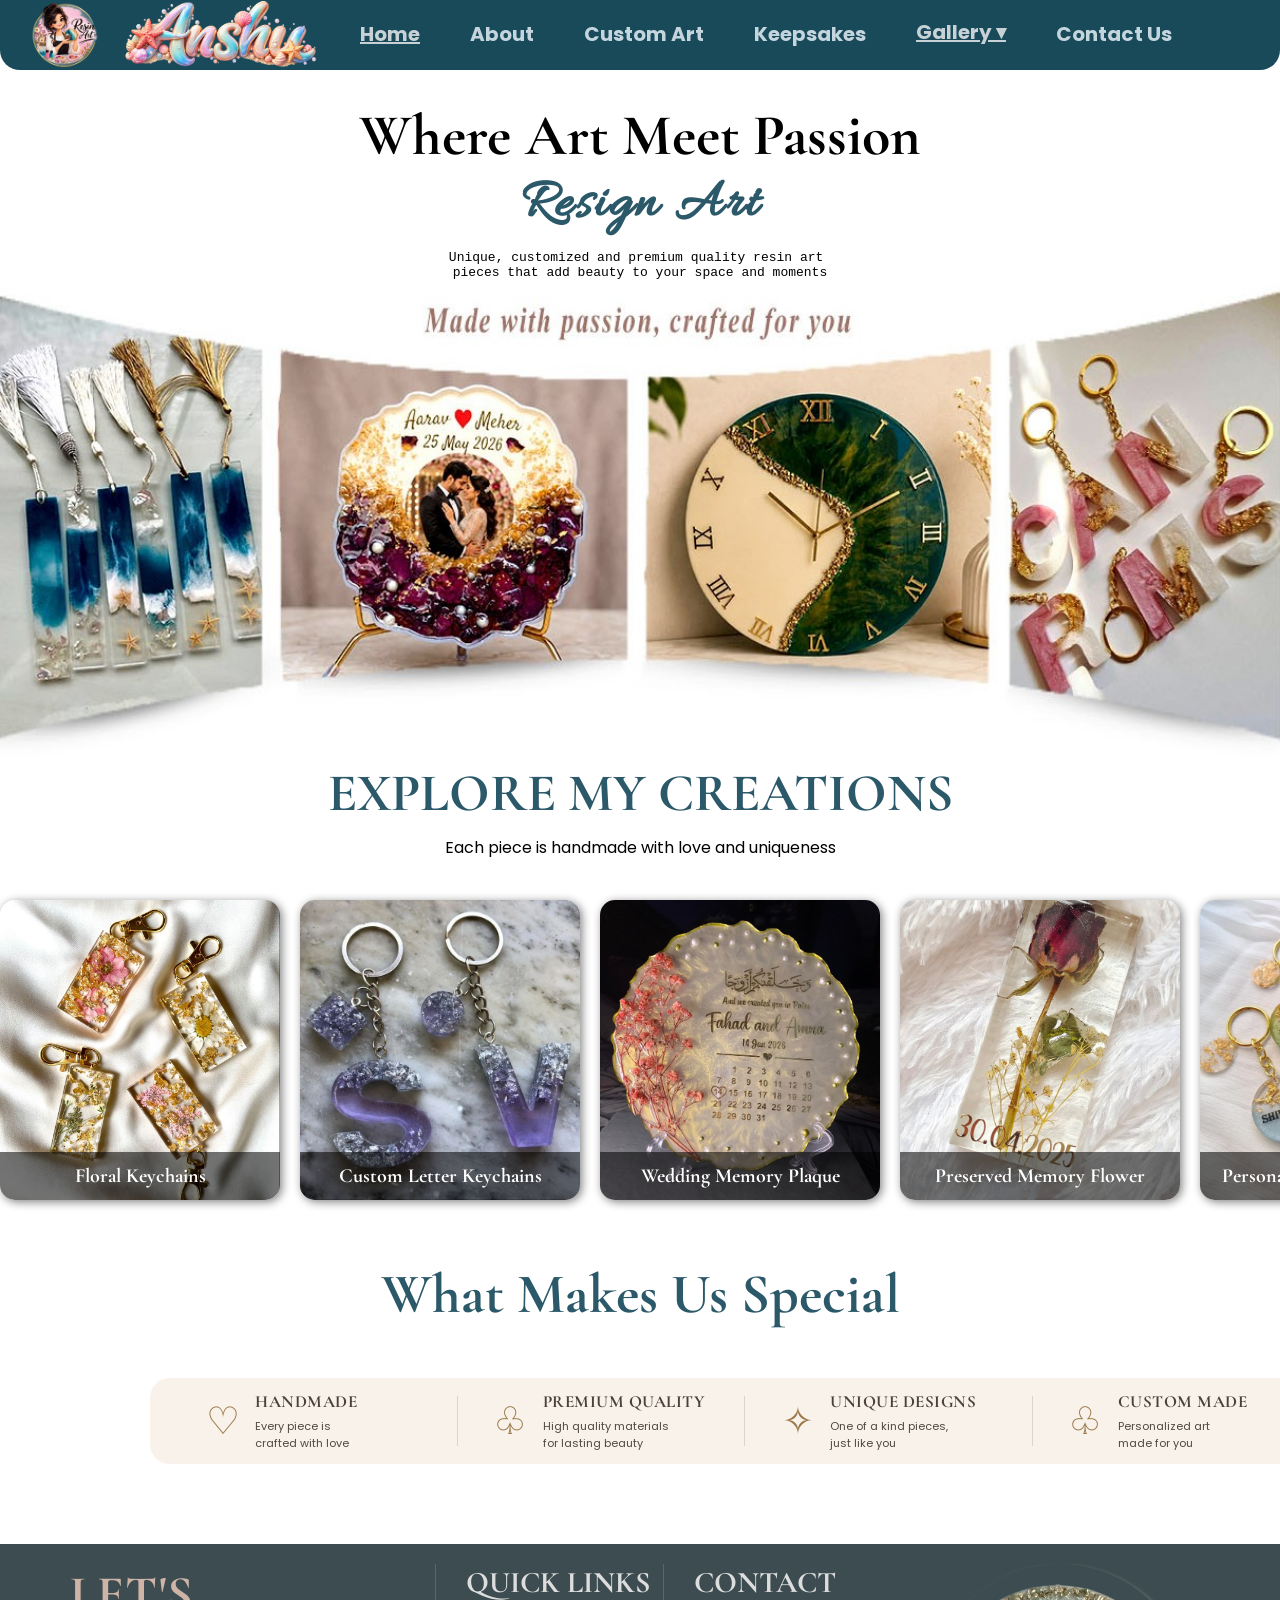
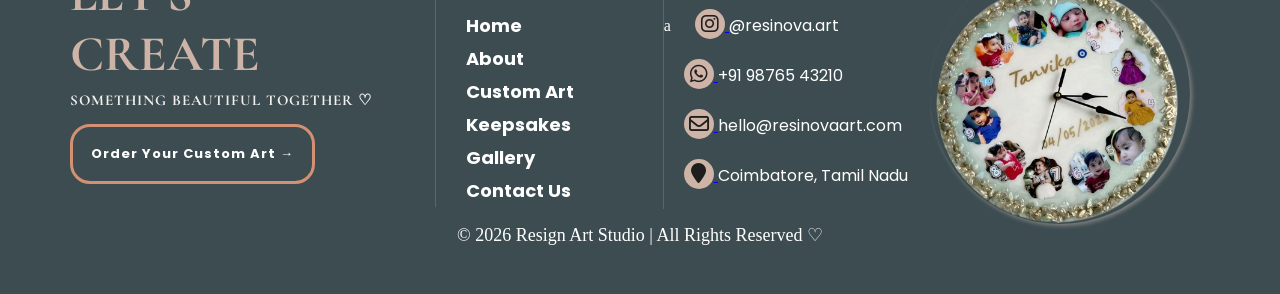
==== commit 2666e86c: "Added a link on footer page" ====
--- a/index.html
+++ b/index.html
@@ -226,7 +226,7 @@
       
         <!-- Contact -->
         <div class="footer-contact">
-            <h4>CONTACT</h4>
+            <h4>CONTACT</h4>a
             <a href="https://www.instagram.com/">
             <i class="fa-brands fa-instagram" style="color: rgb(31, 30, 30); font-size: 20px; "></i>
             </a>
--- a/style.css
+++ b/style.css
@@ -752,7 +752,9 @@
         height: 25px;
         font-size: 15px;
     }
-
+    .footer-contact a{
+    pointer-events: auto;
+}
 
     /* FOOTER IMAGE */
 
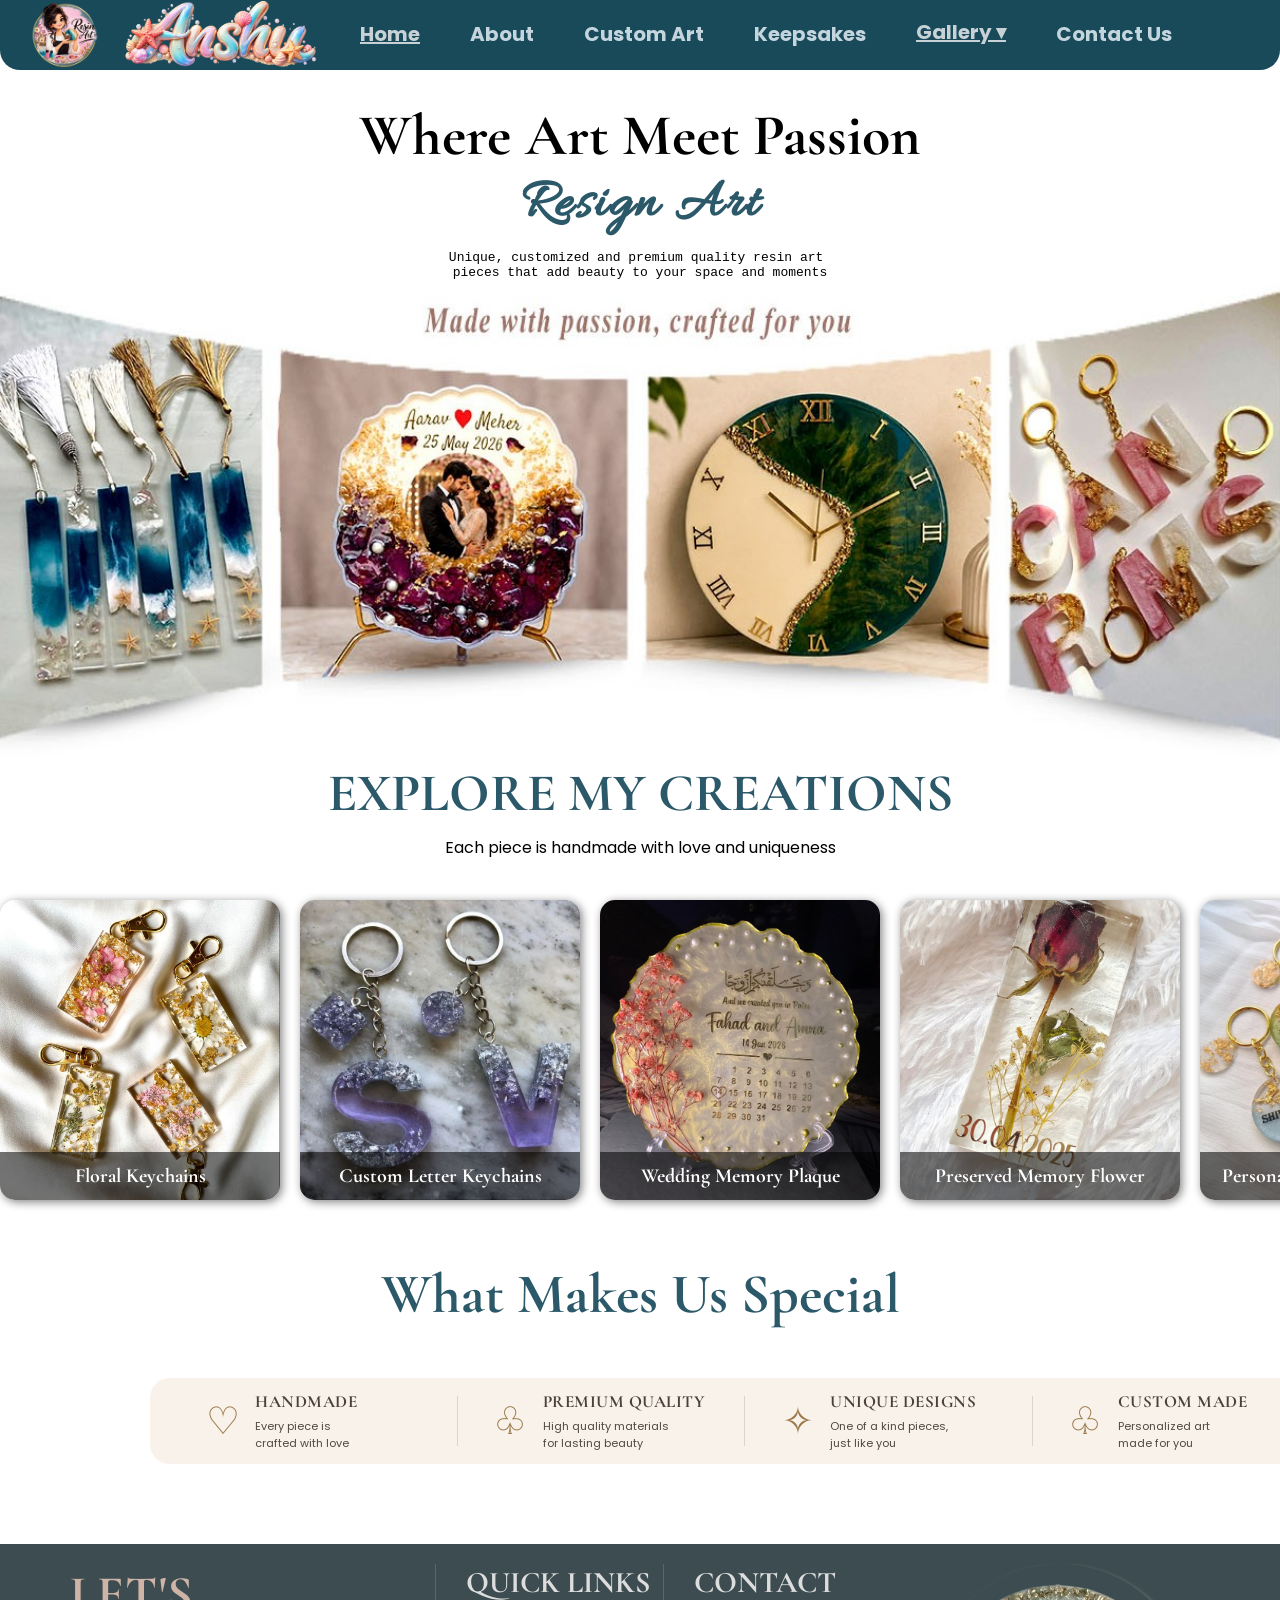
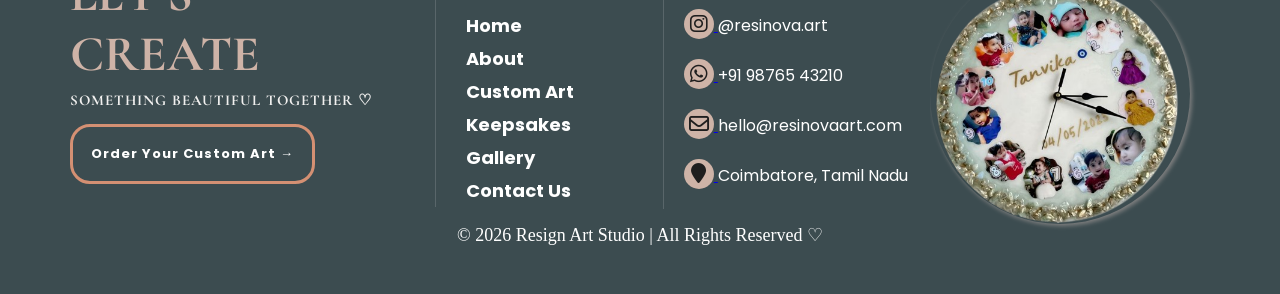
==== commit 01a37327: "corrected some mistake" ====
--- a/index.html
+++ b/index.html
@@ -226,7 +226,7 @@
       
         <!-- Contact -->
         <div class="footer-contact">
-            <h4>CONTACT</h4>a
+            <h4>CONTACT</h4>
             <a href="https://www.instagram.com/">
             <i class="fa-brands fa-instagram" style="color: rgb(31, 30, 30); font-size: 20px; "></i>
             </a>
